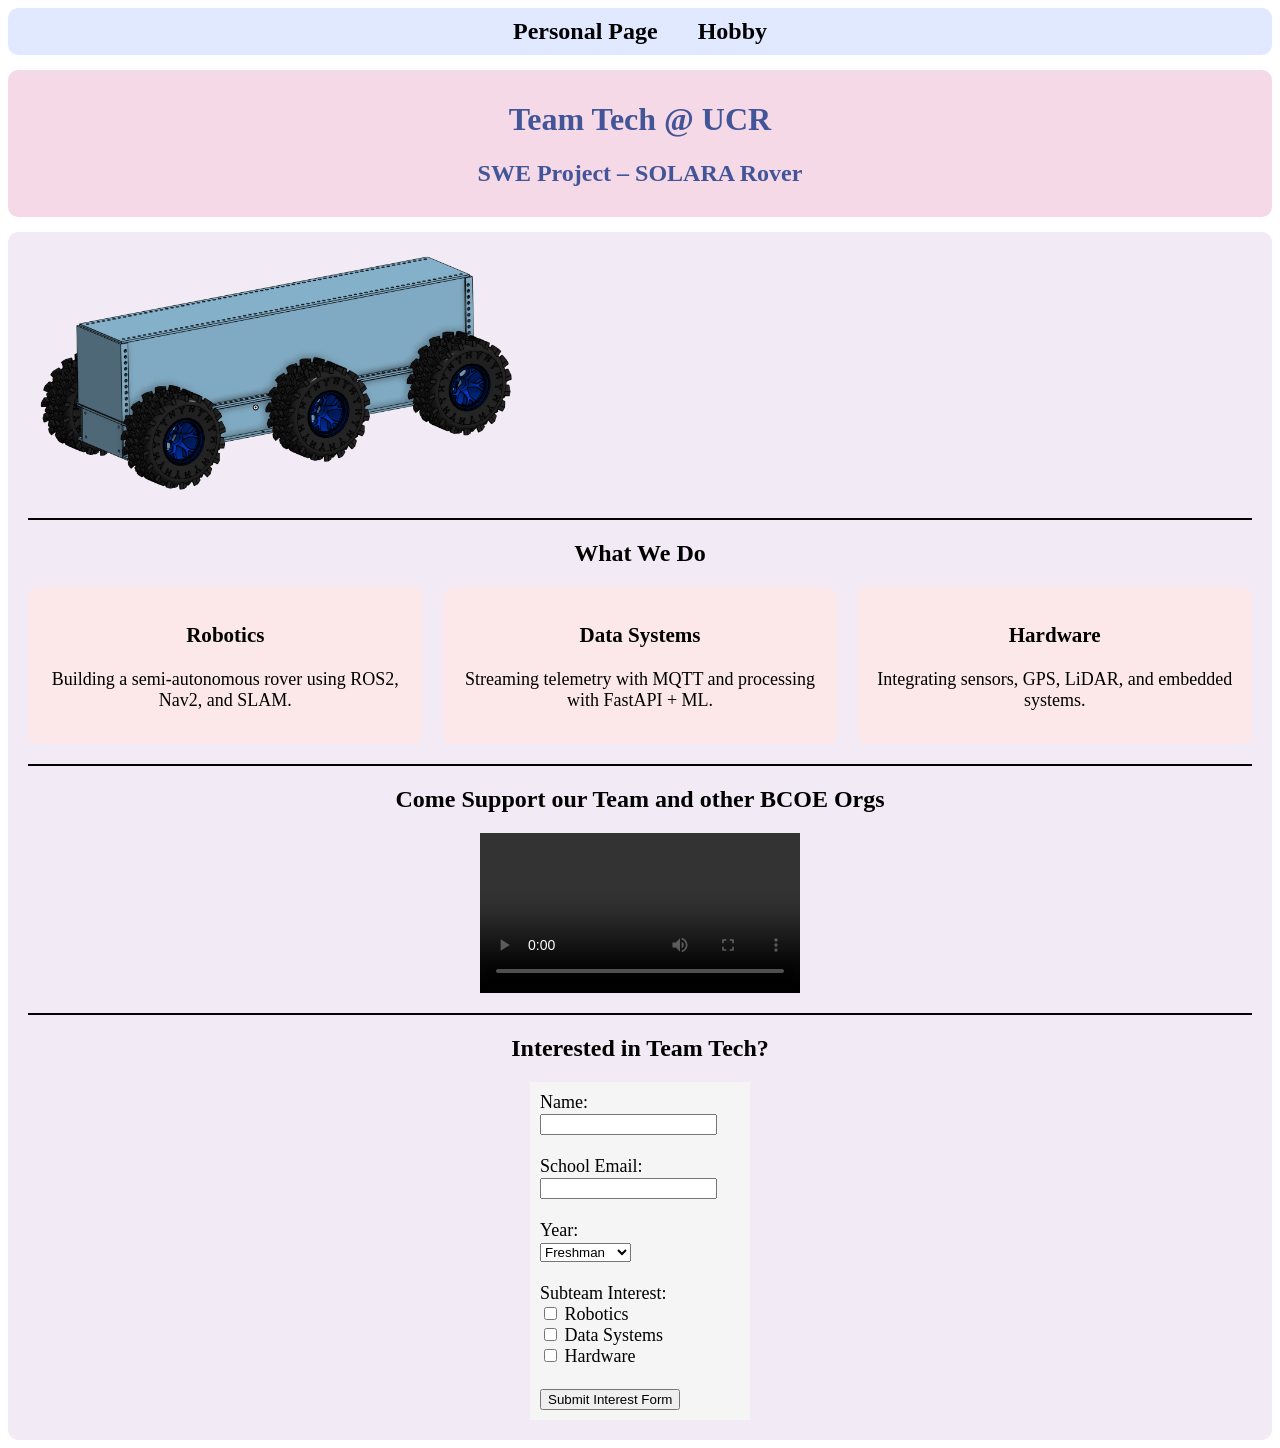
==== hobby.html @ 419d6ab4 "update directory layout" ====
<!DOCTYPE html>
<html lang="en">

<head>
    <meta charset="utf-8" />
    <title>Team Tech</title>
    <link rel="stylesheet" href="styles.css">
    <style>
        h2 {
            text-align: center;
        }
    </style>
</head>

<body>
    <div class="nav-bar">
        <nav>
            <a href="index.html">Personal Page</a>
            <a href="hobby.html">Hobby</a>
        </nav>
    </div>

    <div class="top-heading" style = "text-align: center;">
        <h1>Team Tech @ UCR</h1>
        <h2>SWE Project – SOLARA Rover</h2>
    </div>

    <div class="background">

        <img src="img/rover.png" alt="Team Tech Rover CAD Design" class="rover-image animate">

                <hr class="custom-line">

        <h2>What We Do</h2>
        <div class="flex-container">
            <div class="flex-item">
                <h3>Robotics</h3>
                <p>Building a semi-autonomous rover using ROS2, Nav2, and SLAM.</p>
            </div>
            <div class="flex-item">
                <h3>Data Systems</h3>
                <p>Streaming telemetry with MQTT and processing with FastAPI + ML.</p>
            </div>
            <div class="flex-item">
                <h3>Hardware</h3>
                <p>Integrating sensors, GPS, LiDAR, and embedded systems.</p>
            </div>
        </div>

                <hr class="custom-line">

        <h2>Come Support our Team and other BCOE Orgs</h2>
        <video width="320" controls>
            <source src="showcase.MP4" type="video/mp4" alt="Compilation video of all participating BCOE orgs showcasing their projects at Engineering Showcase 2025.">
            Your browser does not support the video tag.
        </video>

                <hr class="custom-line">

        <h2>Interested in Team Tech?</h2>
        <div class="form-container">
            <form action="/submit" method="POST">
                <label>Name:</label><br>
                <input type="text" name="name"><br><br>

                <label>School Email:</label><br>
                <input type="email" name="email"><br><br>

                <label>Year:</label><br>
                <select name="year">
                    <option>Freshman</option>
                    <option>Sophomore</option>
                    <option>Junior</option>
                    <option>Senior</option>
                </select><br><br>

                <label>Subteam Interest:</label><br>
                <input type="checkbox" name="interest" value="Robotics"> Robotics<br>
                <input type="checkbox" name="interest" value="Data Systems"> Data Systems<br>
                <input type="checkbox" name="interest" value="Hardware"> Hardware<br><br>

                <input type="submit" value="Submit Interest Form">
            </form>
        </div>

    </div>

</body>

</html>
---- styles.css ----
/* resume */
.top-heading {
  color: 		#425598;
  font-family: "Times New Roman", Times, serif;
  background-color: #f5d9e7;
  padding: 10px;
  border-radius: 10px;
  margin-bottom: 15px;
  text-align: center;
}
.large-image {
  max-width: 200px;
  display: block;
  margin: 0 auto;
}
.small-image {
  max-width: 50px;
}
.background {
  background-color: rgb(242,234,244);
  padding: 20px;
  border-radius: 10px;
}

/*team*/
.flex-container {
  display: flex;
  justify-content: space-around;
  align-items: center;
  gap: 20px;
  margin-top: 20px;
  margin-bottom: 20px;
}
.flex-item {
  background-color: #FCE8E8;
  padding: 15px;
  border-radius: 10px;
  width: 450px;
  text-align: center;
  font-size: 18px;
}
.animate {
  position: relative;
  animation: slideAcross 5s linear infinite;
}

@keyframes slideAcross {
  0% {
    left: 100%;
  }
  100% {
    left: -150px; /* adjust based on image width */
  }
}
.form-container {
  margin-top: 20px;
  background-color: whitesmoke;
  padding-bottom: 10px;
  padding-top: 10px;
  padding-right: 10px;
  padding-left: 10px;
  max-width: 200px;
  border-radius: 10;
  font-size: 18px;
  margin: 0 auto;
}

.rover-image{
    max-width: 500px
}

video {
    display: block;
    margin: 0 auto;
}

/*nav*/
.nav-bar {
  background-color: #e0e9ff;
  padding: 10px;
  border-radius: 10px;
  margin-bottom: 15px;
}

.nav-bar nav {
  display: flex;
  justify-content: center;
  gap: 40px;
}

.nav-bar a {
  text-decoration: none;
  color: black;
  font-weight: bold;
  font-size: 24px;
}

.custom-line {
  height: 2px;
  background-color: black;
  border: none;
  margin: 20px 0;
}
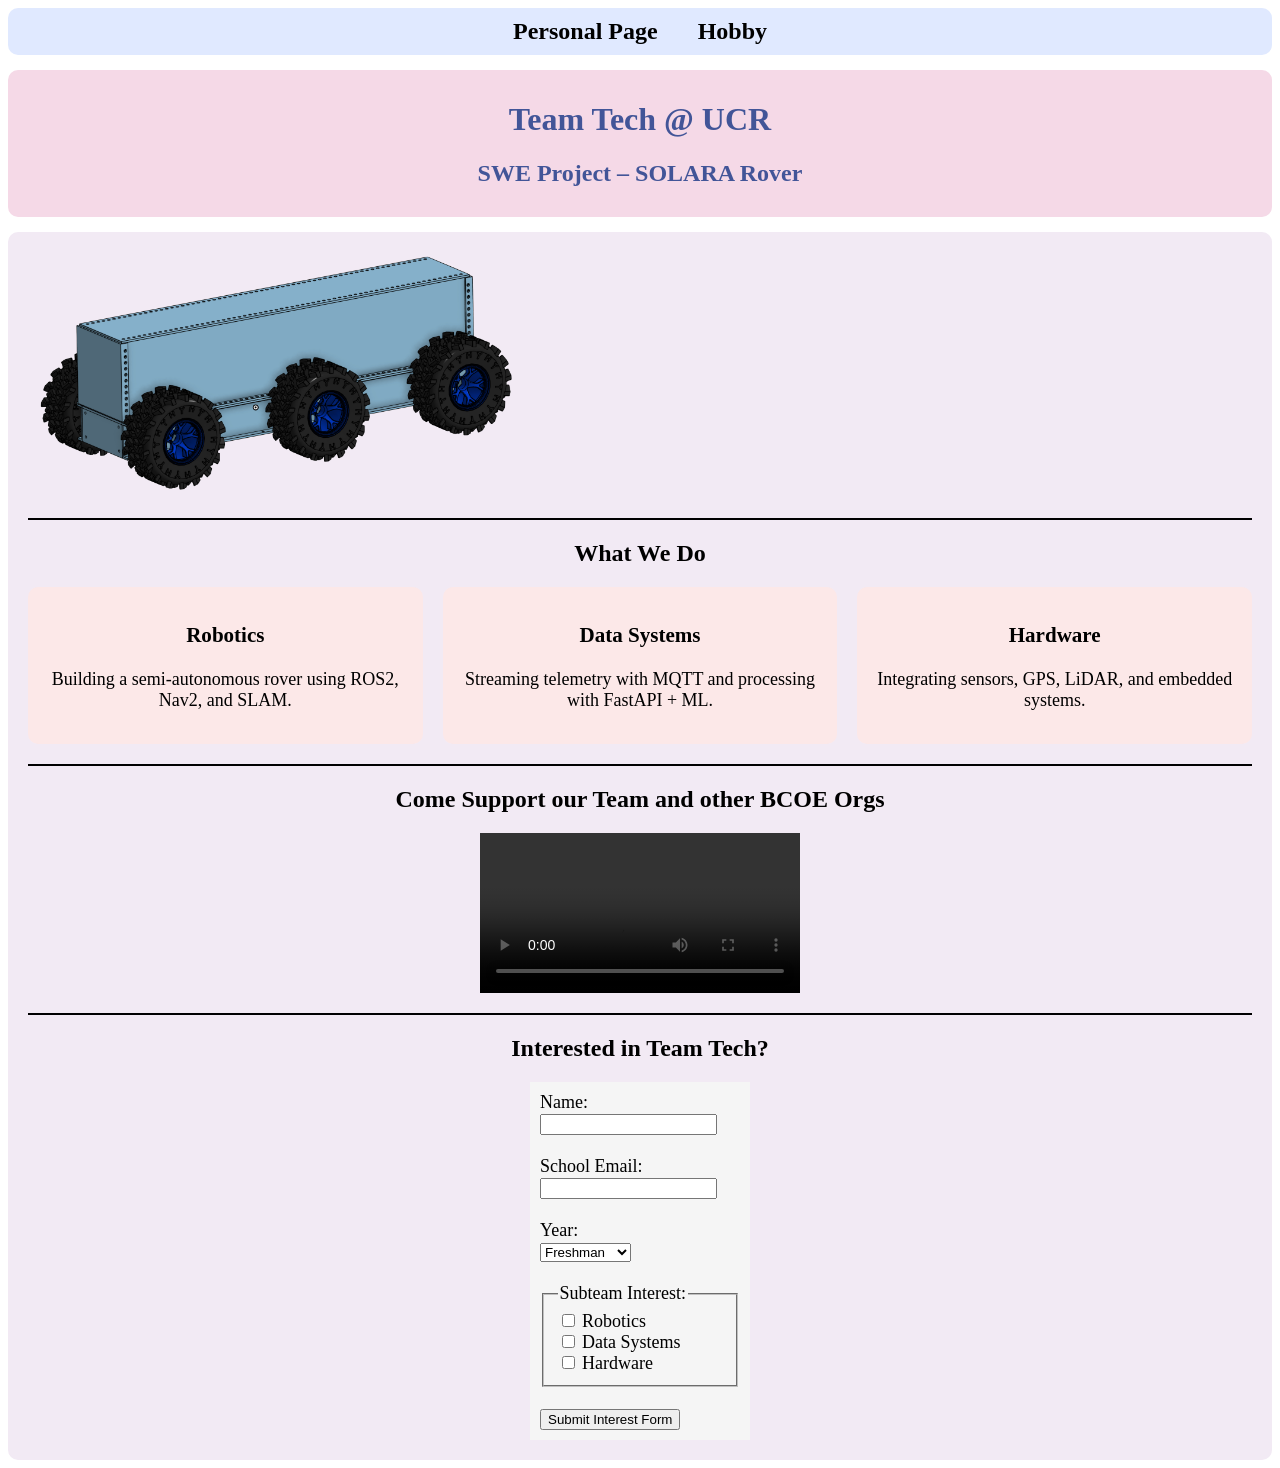
==== commit 23d81ace: "fixing accesibility" ====
--- a/hobby.html
+++ b/hobby.html
@@ -1,90 +1,117 @@
-<!DOCTYPE html>
+<!doctype html>
 <html lang="en">
-
-<head>
+  <head>
     <meta charset="utf-8" />
     <title>Team Tech</title>
-    <link rel="stylesheet" href="styles.css">
+    <link rel="stylesheet" href="styles.css" />
     <style>
-        h2 {
-            text-align: center;
-        }
+      h2 {
+        text-align: center;
+      }
     </style>
-</head>
+  </head>
 
-<body>
+  <body>
     <div class="nav-bar">
-        <nav>
-            <a href="index.html">Personal Page</a>
-            <a href="hobby.html">Hobby</a>
-        </nav>
+      <nav>
+        <a href="index.html">Personal Page</a>
+        <a href="hobby.html">Hobby</a>
+      </nav>
     </div>
 
-    <div class="top-heading" style = "text-align: center;">
-        <h1>Team Tech @ UCR</h1>
-        <h2>SWE Project – SOLARA Rover</h2>
+    <div class="top-heading" style="text-align: center">
+      <h1>Team Tech @ UCR</h1>
+      <h2>SWE Project – SOLARA Rover</h2>
     </div>
 
     <div class="background">
+      <img
+        src="img/rover.png"
+        alt="Team Tech Rover CAD Design"
+        class="rover-image animate"
+      />
 
-        <img src="img/rover.png" alt="Team Tech Rover CAD Design" class="rover-image animate">
+      <hr class="custom-line" />
 
-                <hr class="custom-line">
+      <h2>What We Do</h2>
+      <div class="flex-container">
+        <div class="flex-item">
+          <h3>Robotics</h3>
+          <p>Building a semi-autonomous rover using ROS2, Nav2, and SLAM.</p>
+        </div>
+        <div class="flex-item">
+          <h3>Data Systems</h3>
+          <p>Streaming telemetry with MQTT and processing with FastAPI + ML.</p>
+        </div>
+        <div class="flex-item">
+          <h3>Hardware</h3>
+          <p>Integrating sensors, GPS, LiDAR, and embedded systems.</p>
+        </div>
+      </div>
 
-        <h2>What We Do</h2>
-        <div class="flex-container">
-            <div class="flex-item">
-                <h3>Robotics</h3>
-                <p>Building a semi-autonomous rover using ROS2, Nav2, and SLAM.</p>
-            </div>
-            <div class="flex-item">
-                <h3>Data Systems</h3>
-                <p>Streaming telemetry with MQTT and processing with FastAPI + ML.</p>
-            </div>
-            <div class="flex-item">
-                <h3>Hardware</h3>
-                <p>Integrating sensors, GPS, LiDAR, and embedded systems.</p>
-            </div>
-        </div>
+      <hr class="custom-line" />
 
-                <hr class="custom-line">
+      <h2>Come Support our Team and other BCOE Orgs</h2>
+      <video width="320" controls>
+        <source
+          src="showcase.MP4"
+          type="video/mp4"
+          alt="Compilation video of all participating BCOE orgs showcasing their projects at Engineering Showcase 2025."
+        />
+        Your browser does not support the video tag.
+      </video>
 
-        <h2>Come Support our Team and other BCOE Orgs</h2>
-        <video width="320" controls>
-            <source src="showcase.MP4" type="video/mp4" alt="Compilation video of all participating BCOE orgs showcasing their projects at Engineering Showcase 2025.">
-            Your browser does not support the video tag.
-        </video>
+      <hr class="custom-line" />
 
-                <hr class="custom-line">
+      <h2>Interested in Team Tech?</h2>
+      <div class="form-container">
+        <form action="/submit" method="POST">
+          <label for="name">Name:</label><br />
+          <input type="text" id="name" name="name" /><br /><br />
 
-        <h2>Interested in Team Tech?</h2>
-        <div class="form-container">
-            <form action="/submit" method="POST">
-                <label>Name:</label><br>
-                <input type="text" name="name"><br><br>
+          <label for="email">School Email:</label><br />
+          <input type="email" id="email" name="email" /><br /><br />
 
-                <label>School Email:</label><br>
-                <input type="email" name="email"><br><br>
+          <label for="year">Year:</label><br />
+          <select id="year" name="year">
+            <option>Freshman</option>
+            <option>Sophomore</option>
+            <option>Junior</option>
+            <option>Senior</option></select
+          ><br /><br />
 
-                <label>Year:</label><br>
-                <select name="year">
-                    <option>Freshman</option>
-                    <option>Sophomore</option>
-                    <option>Junior</option>
-                    <option>Senior</option>
-                </select><br><br>
+          <fieldset>
+            <legend>Subteam Interest:</legend>
 
-                <label>Subteam Interest:</label><br>
-                <input type="checkbox" name="interest" value="Robotics"> Robotics<br>
-                <input type="checkbox" name="interest" value="Data Systems"> Data Systems<br>
-                <input type="checkbox" name="interest" value="Hardware"> Hardware<br><br>
+            <input
+              type="checkbox"
+              id="robotics"
+              name="interest"
+              value="Robotics"
+            />
+            <label for="robotics">Robotics</label><br />
 
-                <input type="submit" value="Submit Interest Form">
-            </form>
-        </div>
+            <input
+              type="checkbox"
+              id="data"
+              name="interest"
+              value="Data Systems"
+            />
+            <label for="data">Data Systems</label><br />
 
+            <input
+              type="checkbox"
+              id="hardware"
+              name="interest"
+              value="Hardware"
+            />
+            <label for="hardware">Hardware</label><br />
+          </fieldset>
+          <br />
+
+          <input type="submit" value="Submit Interest Form" />
+        </form>
+      </div>
     </div>
-
-</body>
-
-</html>+  </body>
+</html>
